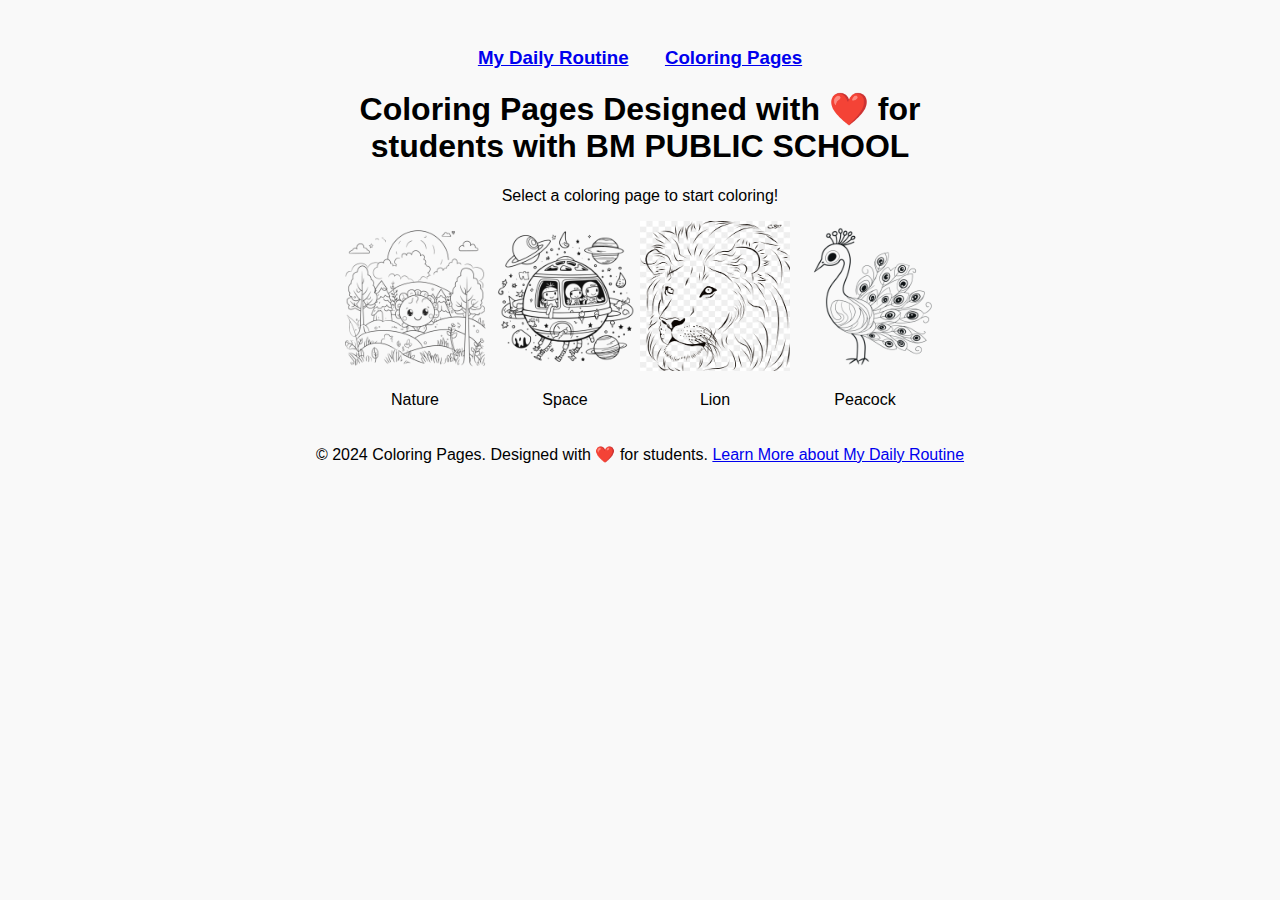
==== index.html @ 90fbadc5 "Add files via upload" ====
<!DOCTYPE html>
<html lang="en">
<head>
    <meta charset="UTF-8">
    <meta name="viewport" content="width=device-width, initial-scale=1.0">
    <title>Coloring Pages</title>
    <link rel="stylesheet" href="styles.css">
</head>
<body>

<div class="container">
<h3><p align="center"> <a href="daily_routine.html">My Daily Routine</a> &nbsp; &nbsp; &nbsp; <a href="index.html">Coloring Pages</a>   </p></h3>
    <h1>Coloring Pages Designed with ❤️ for students with BM PUBLIC SCHOOL</h1>
    <p>Select a coloring page to start coloring!</p>
    
    <div class="coloring-options">
        <div class="coloring-page" onclick="loadPage('nature')">
            <img src="nature-outline.png" alt="Nature Coloring Page">
            <p>Nature</p>
        </div>
        <div class="coloring-page" onclick="loadPage('space')">
            <img src="space-outline.png" alt="Space Coloring Page">
            <p>Space</p>
        </div>
		 <div class="coloring-page" onclick="loadPage('lion')">
            <img src="lion-outline.png" alt="Lion Coloring Page">
            <p>Lion</p>
        </div>
		<div class="coloring-page" onclick="loadPage('peacock')">
            <img src="peacock-outline.png" alt="Peacock Coloring Page">
            <p>Peacock</p>
        </div>
		</div>
       
    </div>
    
    <div class="canvas-container" id="canvas-container" style="display:none;">
        <canvas id="coloring-canvas" width="500" height="500"></canvas>
        <div class="controls">
            <label for="color-picker">Choose Color:</label>
            <input type="color" id="color-picker" value="#ff0000">
            
            <label for="brush-size">Brush Size:</label>
            <select id="brush-size">
                <option value="5">Small</option>
                <option value="10">Medium</option>
                <option value="15">Large</option>
            </select>
        </div>
        <button class="button" id="print-button" onclick="printPage()">Print Coloring Page</button>
    </div>
</div>

<script src="script.js"></script>

<footer>
        <p>© 2024 Coloring Pages. Designed with ❤️ for students. <a href="daily_routine.html">Learn More about My Daily Routine</a></p>
    </footer>
</body>
</html>
---- styles.css ----
body {
    font-family: Arial, sans-serif;
    background-color: #f9f9f9;
    text-align: center;
    padding: 20px;
}

.container {
    max-width: 600px;
    margin: auto;
}

.coloring-options {
    display: flex;
    justify-content: space-around;
    margin-bottom: 20px;
}

.coloring-page {
    cursor: pointer;
    text-align: center;
}

.coloring-page img {
    width: 150px;
    height: 150px;
}

.canvas-container {
    margin-top: 20px;
}

canvas {
    border: 1px solid #000;
}

.controls {
    margin: 10px 0;
}

.controls label {
    margin-right: 10px;
}

.button {
    margin-top: 10px;
    padding: 10px 20px;
    background-color: #4CAF50;
    color: white;
    border: none;
    cursor: pointer;
}

.button:hover {
    background-color: #45a049;
}
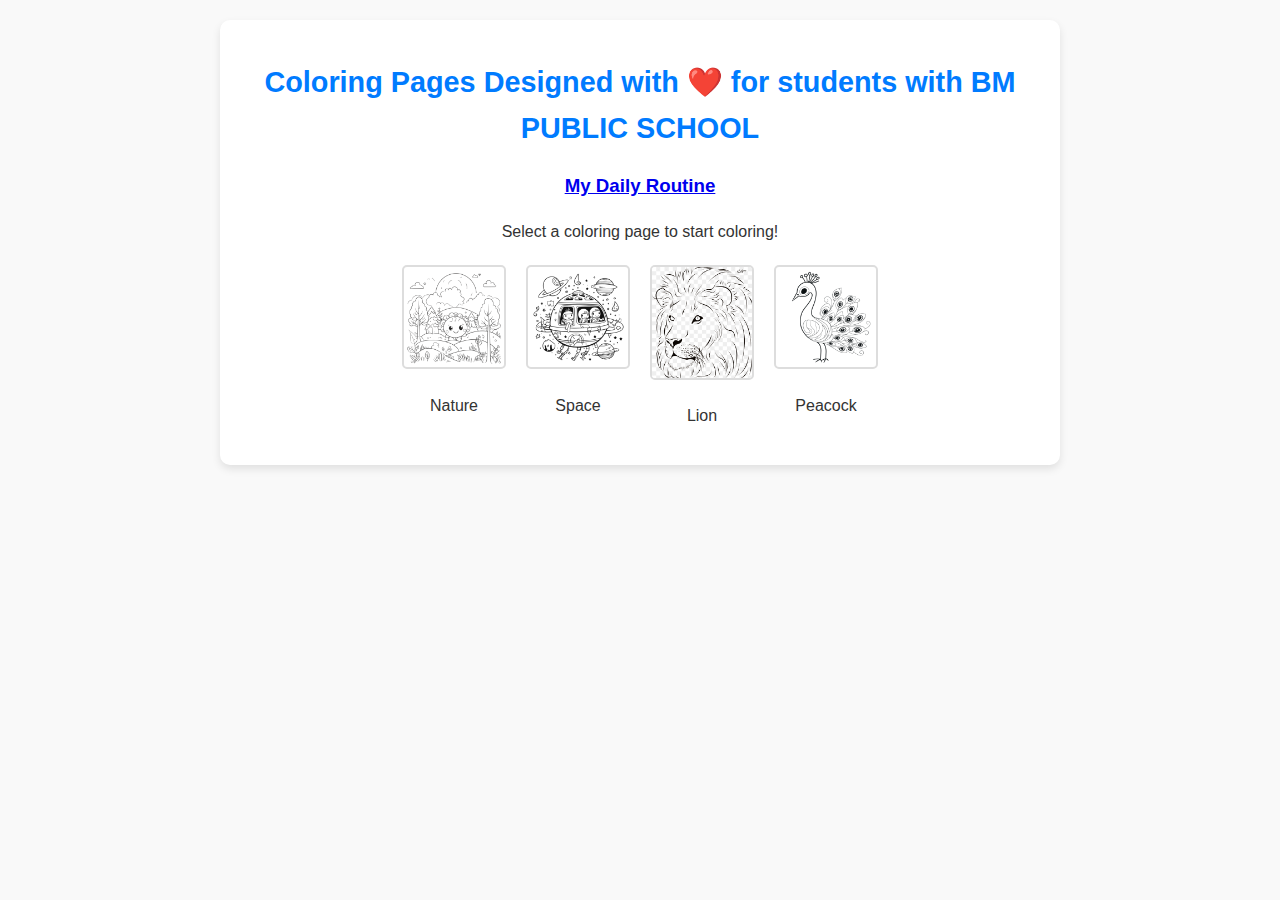
==== commit 9c89a351: "index.html" ====
--- a/index.html
+++ b/index.html
@@ -7,10 +7,9 @@
     <link rel="stylesheet" href="styles.css">
 </head>
 <body>
-
 <div class="container">
-<h3><p align="center"> <a href="daily_routine.html">My Daily Routine</a> &nbsp; &nbsp; &nbsp; <a href="index.html">Coloring Pages</a>   </p></h3>
     <h1>Coloring Pages Designed with ❤️ for students with BM PUBLIC SCHOOL</h1>
+	<h3><p align="center"> <a href="daily_routine.html">My Daily Routine</a></p></h3>
     <p>Select a coloring page to start coloring!</p>
     
     <div class="coloring-options">
@@ -22,39 +21,27 @@
             <img src="space-outline.png" alt="Space Coloring Page">
             <p>Space</p>
         </div>
-		 <div class="coloring-page" onclick="loadPage('lion')">
+        <div class="coloring-page" onclick="loadPage('lion')">
             <img src="lion-outline.png" alt="Lion Coloring Page">
             <p>Lion</p>
         </div>
-		<div class="coloring-page" onclick="loadPage('peacock')">
+        <div class="coloring-page" onclick="loadPage('peacock')">
             <img src="peacock-outline.png" alt="Peacock Coloring Page">
             <p>Peacock</p>
         </div>
-		</div>
-       
     </div>
-    
+
     <div class="canvas-container" id="canvas-container" style="display:none;">
-        <canvas id="coloring-canvas" width="500" height="500"></canvas>
+        <canvas id="coloring-canvas"></canvas>
         <div class="controls">
-            <label for="color-picker">Choose Color:</label>
             <input type="color" id="color-picker" value="#ff0000">
-            
-            <label for="brush-size">Brush Size:</label>
-            <select id="brush-size">
-                <option value="5">Small</option>
-                <option value="10">Medium</option>
-                <option value="15">Large</option>
-            </select>
+            <label for="brush-size">Size:</label>
+            <input type="range" id="brush-size" min="5" max="30" value="10">
         </div>
-        <button class="button" id="print-button" onclick="printPage()">Print Coloring Page</button>
+        <button class="button" onclick="printPage()">Print</button>
     </div>
 </div>
 
 <script src="script.js"></script>
-
-<footer>
-        <p>© 2024 Coloring Pages. Designed with ❤️ for students. <a href="daily_routine.html">Learn More about My Daily Routine</a></p>
-    </footer>
 </body>
 </html>
--- a/styles.css
+++ b/styles.css
@@ -1,29 +1,48 @@
 body {
     font-family: Arial, sans-serif;
     background-color: #f9f9f9;
+    margin: 0;
+    padding: 0;
+    line-height: 1.6;
     text-align: center;
-    padding: 20px;
+    color: #333;
 }
 
 .container {
-    max-width: 600px;
-    margin: auto;
+    margin: 20px auto;
+    max-width: 800px;
+    padding: 20px;
+    background: #fff;
+    border-radius: 10px;
+    box-shadow: 0 4px 8px rgba(0, 0, 0, 0.1);
+}
+
+h1 {
+    font-size: 1.8rem;
+    color: #007bff;
 }
 
 .coloring-options {
     display: flex;
-    justify-content: space-around;
-    margin-bottom: 20px;
+    justify-content: center;
+    gap: 20px;
+    margin-top: 20px;
 }
 
 .coloring-page {
+    text-align: center;
     cursor: pointer;
-    text-align: center;
+    transition: transform 0.2s;
 }
 
 .coloring-page img {
-    width: 150px;
-    height: 150px;
+    max-width: 100px;
+    border: 2px solid #ddd;
+    border-radius: 5px;
+}
+
+.coloring-page:hover {
+    transform: scale(1.1);
 }
 
 .canvas-container {
@@ -31,26 +50,48 @@
 }
 
 canvas {
-    border: 1px solid #000;
+    border: 2px solid #007bff;
+    border-radius: 5px;
 }
 
 .controls {
-    margin: 10px 0;
+    margin: 20px 0;
 }
 
-.controls label {
+label {
+    font-weight: bold;
     margin-right: 10px;
 }
 
 .button {
-    margin-top: 10px;
+    display: inline-block;
+    margin-top: 20px;
     padding: 10px 20px;
-    background-color: #4CAF50;
+    font-size: 1rem;
     color: white;
+    background-color: #007bff;
     border: none;
+    border-radius: 5px;
     cursor: pointer;
+    transition: background 0.3s;
 }
 
 .button:hover {
-    background-color: #45a049;
+    background-color: #0056b3;
 }
+
+footer {
+    margin-top: 30px;
+    background: #007bff;
+    color: white;
+    padding: 10px 0;
+}
+
+footer a {
+    color: #ffdd57;
+    text-decoration: none;
+}
+
+footer a:hover {
+    text-decoration: underline;
+}
